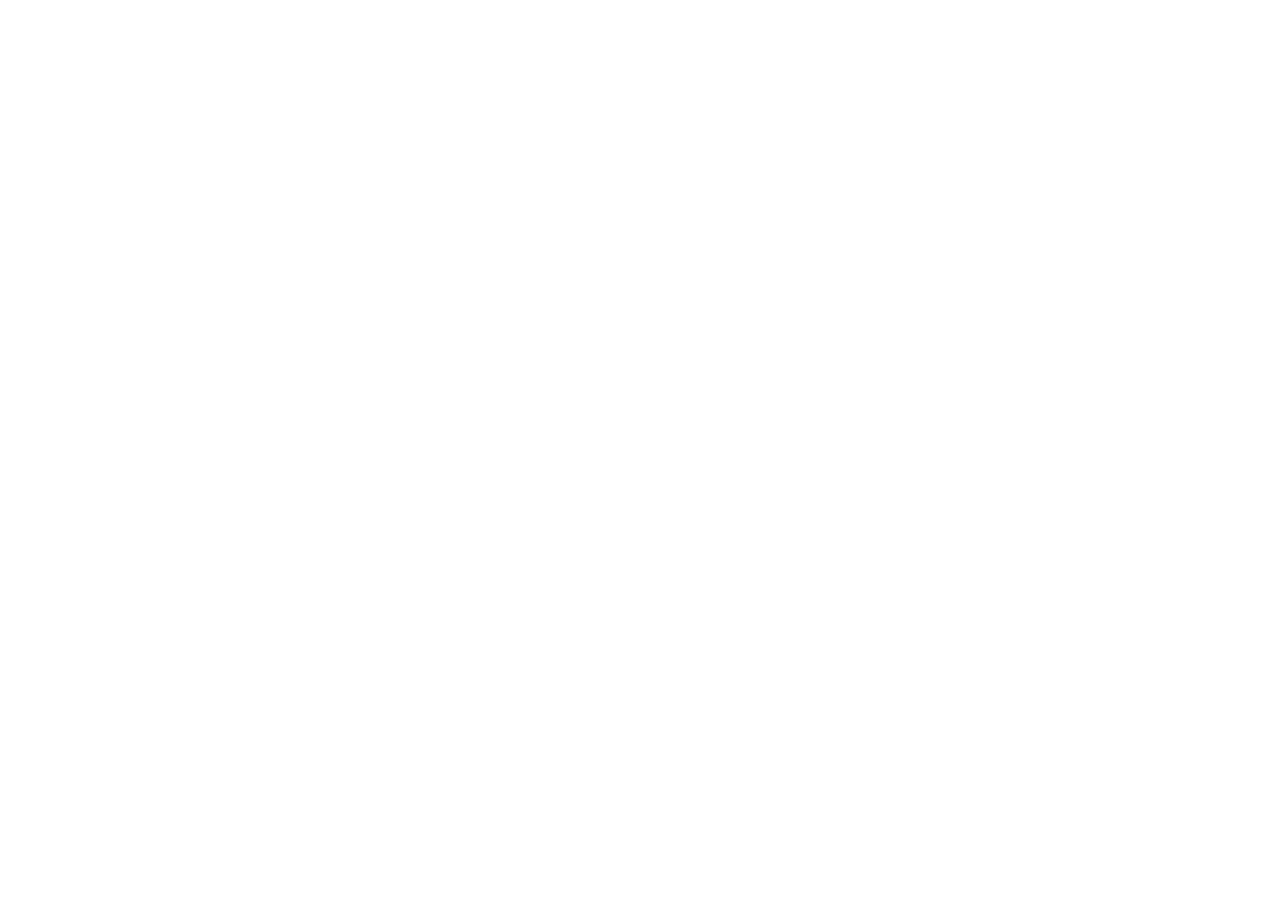
==== index.html @ 8b65d89d "added templates + attribution file" ====
<!DOCTYPE html>
<html lang="en">
<head>
	<meta charset="UTF-8">
	<meta name="viewport" content="width=device-width, initial-scale=1.0" />
	<meta name="author" content="F3GR" />
	<meta name="description" content="Personal portfolio" />
	<link href="./reset.css" rel="stylesheet" />
	<link href="./style.css" rel="stylesheet" />
	<title>Library</title>
</head>
<body>
	<header>
	<nav>
		<ul></ul>
	</nav>
	</header>
	<main>
		<aside class="left"></aside>
		<article>
			<section></section>
			<section></section>
			<section></section>
		</article>
		<aside class="right"></aside>
	</main>
	<footer></footer>
	<script></script>
</body>
</html>
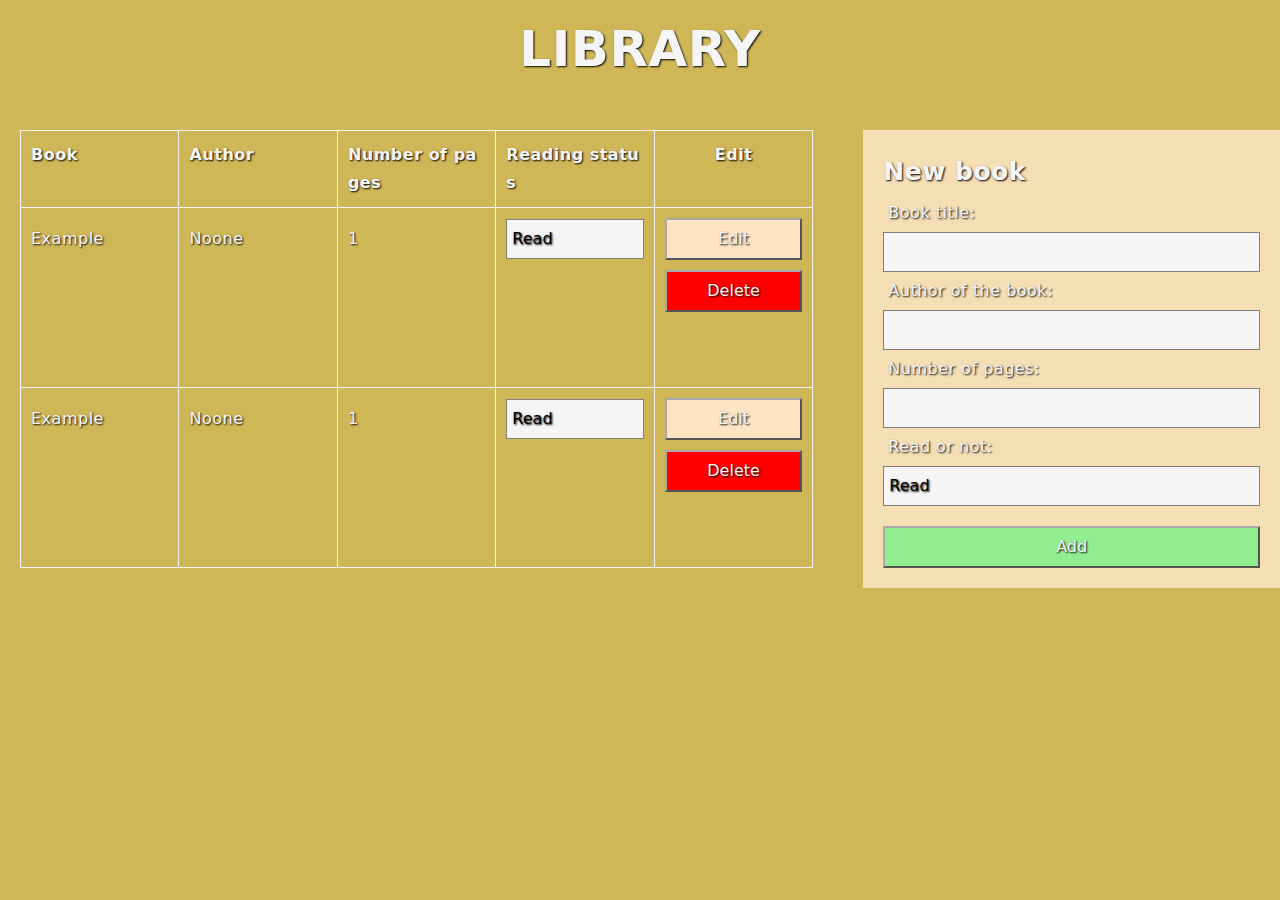
==== commit ddc8a854: "finished layout" ====
--- a/index.html
+++ b/index.html
@@ -7,24 +7,82 @@
 	<meta name="description" content="Personal portfolio" />
 	<link href="./reset.css" rel="stylesheet" />
 	<link href="./style.css" rel="stylesheet" />
+	<script src="./sourceCode.js"></script>
 	<title>Library</title>
 </head>
 <body>
 	<header>
-	<nav>
-		<ul></ul>
-	</nav>
+		<h1>LIBRARY</h1>
 	</header>
 	<main>
-		<aside class="left"></aside>
-		<article>
-			<section></section>
-			<section></section>
-			<section></section>
-		</article>
-		<aside class="right"></aside>
+		<table>
+			<thead>
+				<tr>
+				  <th class="title">Book</th>
+				  <th class="author">Author</th>
+				  <th class="pages">Number of pages</th>
+				  <th class="read-status">Reading status</th>
+				  <th class="edit">Edit</th>
+				</tr>
+			  </thead>
+			  <tbody>
+				<tr class="row" data-number="1">
+					<td class="title">Example</td>
+					<td class="author">Noone</td>
+					<td class="pages">1</td>
+					<td class="read-box">
+						<select id='read-status' name='read-status'>
+						  <option value='true'>Read</option>
+						  <option value='false'>Unread</option>
+						</select>
+					</td>
+					<td class="options">
+						<button class="edit">Edit</button>
+						<button class="delete">Delete</button>
+					</td>
+				</tr>
+				<tr class="row" data-number="1">
+					<td class="title">Example</td>
+					<td class="author">Noone</td>
+					<td class="pages">1</td>
+					<td class="read-box">
+						<select id='read-status' name='read-status'>
+						  <option value='true'>Read</option>
+						  <option value='false'>Unread</option>
+						</select>
+					</td>
+					<td class="options">
+						<button class="edit">Edit</button>
+						<button class="delete">Delete</button>
+					</td>
+				</tr>
+			  </tbody>
+		</table>
 	</main>
-	<footer></footer>
-	<script></script>
+	<aside>
+		<form>
+			<h2>New book</h2>
+			  <div>
+				<label for="title">Book title: </label>
+				<input id="title" name="title" type="text" required />
+			  </div>
+			  <div>
+				<label for="author">Author of the book: </label>
+				<input id="author" name="author" type="text" required />
+			  </div>
+			  <div>
+				<label for="pages">Number of pages: </label>
+				<input id="pages" name="pages" type="number" required />
+			  </div>
+			  <div>
+				<label for="read-status">Read or not: </label>
+				<select id='read-status' name='read-status' required>
+					<option value='true'>Read</option>
+					<option value='false'>Unread</option>
+				</select>
+			  </div>
+			  <button>Add</button>
+		  </form>
+	</aside>
 </body>
 </html>
--- a/style.css
+++ b/style.css
@@ -0,0 +1,130 @@
+body {
+    background-color: rgb(207, 183, 88);
+    display: grid;
+    grid-template-columns: 2fr 1fr;
+    grid-template-rows: 10rem 1fr;
+    gap: 3rem;
+}
+
+body > * {
+    display: grid;
+    padding: 2rem;
+}
+
+* {
+    color: whitesmoke;
+    text-shadow: 1px 1px 2px black;
+}
+
+header {
+    grid-area: 1 / 1 / 2 / 3;
+    place-content: center;
+}
+
+header h1 {
+    margin: 0;
+    font-size: 5rem;
+}
+
+main {
+    grid-area: 2 / 1 / 3 / 2;
+    padding-top: 0;
+}
+
+table {
+    margin-top: 0;
+    table-layout: fixed;
+    width: 100%;
+}
+
+button {
+    border-color: darkgray;
+}
+
+th, td {
+    padding: 1rem;
+    word-break: break-all;
+    max-width: 15rem;
+}
+
+th {
+    text-align: left;
+}
+
+th:last-of-type {
+    text-align: center;
+}
+
+td, th {
+    border: 1px solid whitesmoke;
+}
+
+tr > td:nth-child(4) {
+    text-align: center;
+}
+
+select, option {
+    color: black;
+}
+
+.options .edit {
+    background-color: bisque;
+}
+
+.options .delete {
+    background-color: red;
+}
+
+.options button {
+    margin-bottom: 1rem;
+    display: flex;
+    justify-content: center;
+    align-items: center;
+}
+
+.options {
+    padding-bottom: 0;
+}
+
+aside {
+    grid-area: 2 / 2 / 3 / 3;
+    background-color: wheat;
+}
+
+aside h2, aside form {
+    margin: 0;
+}
+
+input[type='text'], input[type='number'] {
+    background-color: whitesmoke;
+    border: 1px solid gray;
+    border-radius: 0;
+}
+
+#pages::-webkit-inner-spin-button,
+#pages::-webkit-outer-spin-button {
+  -webkit-appearance: none;
+}
+
+#read-status {
+    border-radius: 0;
+    background-color: whitesmoke;
+    border: 1px solid gray;
+    border-radius: 0;
+}
+
+aside button {
+    margin-top: 2rem;
+    background-color: lightgreen;
+    display: flex;
+    justify-content: center;
+    align-items: center;
+}
+
+form input {
+    color: black;
+}
+
+select {
+    appearance: none;
+}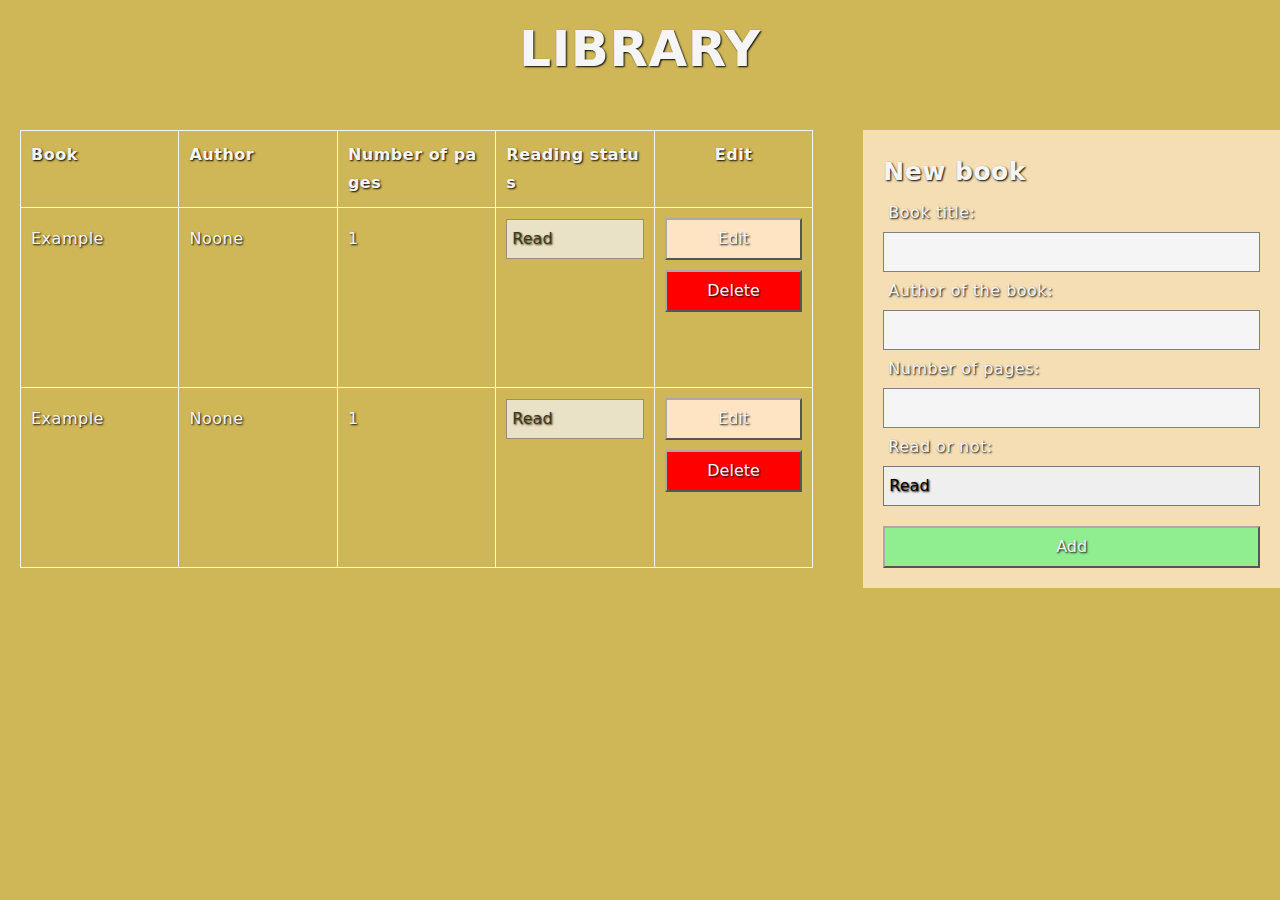
==== commit aaa65a9d: "added book constructor" ====
--- a/index.html
+++ b/index.html
@@ -7,7 +7,6 @@
 	<meta name="description" content="Personal portfolio" />
 	<link href="./reset.css" rel="stylesheet" />
 	<link href="./style.css" rel="stylesheet" />
-	<script src="./sourceCode.js"></script>
 	<title>Library</title>
 </head>
 <body>
@@ -31,9 +30,9 @@
 					<td class="author">Noone</td>
 					<td class="pages">1</td>
 					<td class="read-box">
-						<select id='read-status' name='read-status'>
-						  <option value='true'>Read</option>
-						  <option value='false'>Unread</option>
+						<select id='read-status' name='read-status' disabled>
+						  <option value='read'>Read</option>
+						  <option value='unread'>Unread</option>
 						</select>
 					</td>
 					<td class="options">
@@ -46,9 +45,9 @@
 					<td class="author">Noone</td>
 					<td class="pages">1</td>
 					<td class="read-box">
-						<select id='read-status' name='read-status'>
-						  <option value='true'>Read</option>
-						  <option value='false'>Unread</option>
+						<select id='read-status' name='read-status' disabled>
+						  <option value='read'>Read</option>
+						  <option value='unread'>Unread</option>
 						</select>
 					</td>
 					<td class="options">
@@ -75,14 +74,15 @@
 				<input id="pages" name="pages" type="number" required />
 			  </div>
 			  <div>
-				<label for="read-status">Read or not: </label>
-				<select id='read-status' name='read-status' required>
-					<option value='true'>Read</option>
-					<option value='false'>Unread</option>
+				<label for="read">Read or not: </label>
+				<select id='read' name='read' required>
+					<option value='read'>Read</option>
+					<option value='unread'>Unread</option>
 				</select>
 			  </div>
 			  <button>Add</button>
 		  </form>
 	</aside>
 </body>
+<script src="./sourceCode.js"></script>
 </html>
--- a/style.css
+++ b/style.css
@@ -6,7 +6,7 @@
     gap: 3rem;
 }
 
-body > * {
+header, main, aside {
     display: grid;
     padding: 2rem;
 }
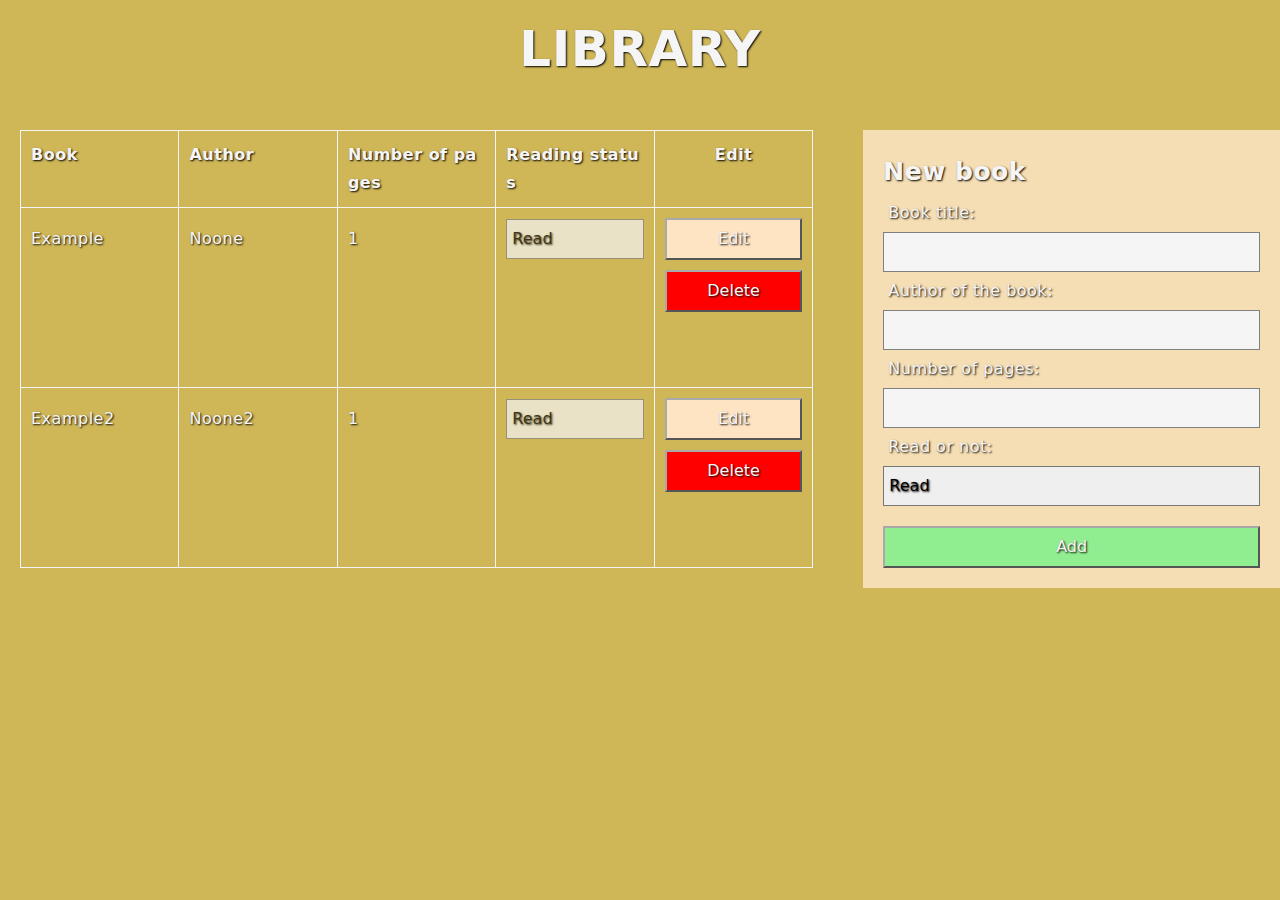
==== commit 98b731eb: "added remove functionality" ====
--- a/index.html
+++ b/index.html
@@ -25,7 +25,7 @@
 				</tr>
 			  </thead>
 			  <tbody>
-				<tr class="row" data-number="1">
+				<tr class="row" data-number="0">
 					<td class="title">Example</td>
 					<td class="author">Noone</td>
 					<td class="pages">1</td>
@@ -41,8 +41,8 @@
 					</td>
 				</tr>
 				<tr class="row" data-number="1">
-					<td class="title">Example</td>
-					<td class="author">Noone</td>
+					<td class="title">Example2</td>
+					<td class="author">Noone2</td>
 					<td class="pages">1</td>
 					<td class="read-box">
 						<select id='read-status' name='read-status' disabled>
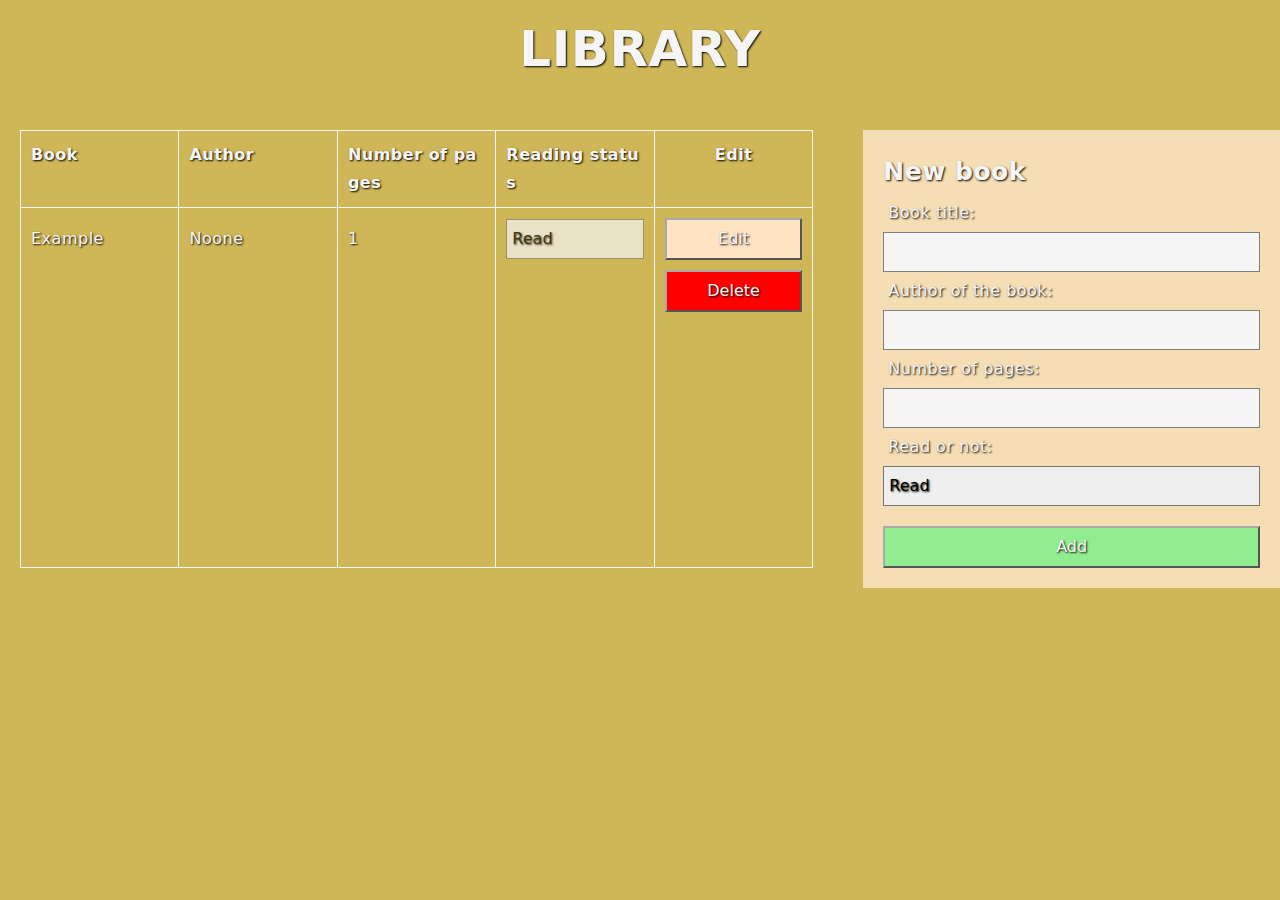
==== commit 30566d7b: "added form submit" ====
--- a/index.html
+++ b/index.html
@@ -28,21 +28,6 @@
 				<tr class="row" data-number="0">
 					<td class="title">Example</td>
 					<td class="author">Noone</td>
-					<td class="pages">1</td>
-					<td class="read-box">
-						<select id='read-status' name='read-status' disabled>
-						  <option value='read'>Read</option>
-						  <option value='unread'>Unread</option>
-						</select>
-					</td>
-					<td class="options">
-						<button class="edit">Edit</button>
-						<button class="delete">Delete</button>
-					</td>
-				</tr>
-				<tr class="row" data-number="1">
-					<td class="title">Example2</td>
-					<td class="author">Noone2</td>
 					<td class="pages">1</td>
 					<td class="read-box">
 						<select id='read-status' name='read-status' disabled>
--- a/style.css
+++ b/style.css
@@ -57,6 +57,10 @@
 
 td, th {
     border: 1px solid whitesmoke;
+}
+
+td[contenteditable='true'] {
+    border: 5px solid bisque;
 }
 
 tr > td:nth-child(4) {
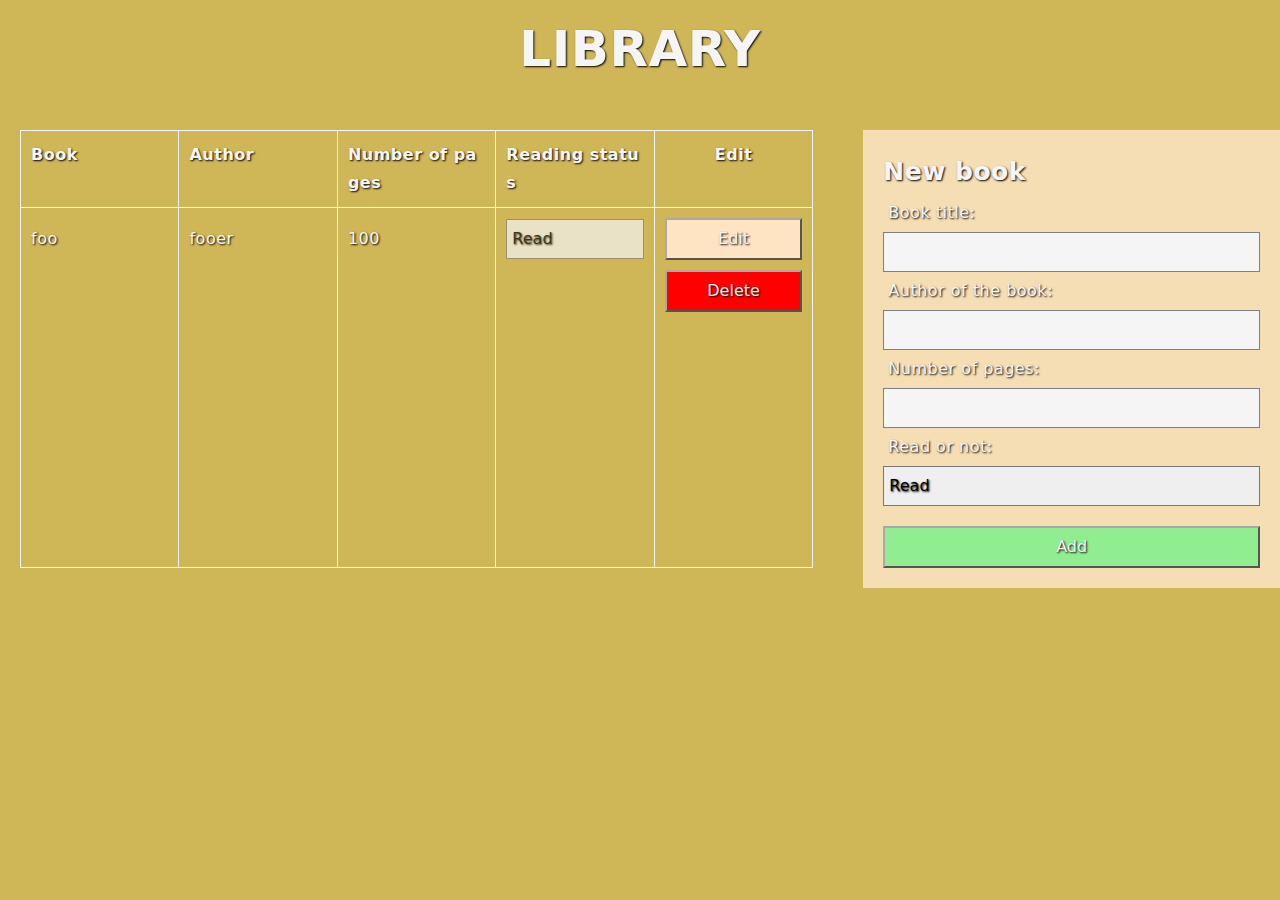
==== commit 4cb2276a: "finished with functionality" ====
--- a/index.html
+++ b/index.html
@@ -25,21 +25,6 @@
 				</tr>
 			  </thead>
 			  <tbody>
-				<tr class="row" data-number="0">
-					<td class="title">Example</td>
-					<td class="author">Noone</td>
-					<td class="pages">1</td>
-					<td class="read-box">
-						<select id='read-status' name='read-status' disabled>
-						  <option value='read'>Read</option>
-						  <option value='unread'>Unread</option>
-						</select>
-					</td>
-					<td class="options">
-						<button class="edit">Edit</button>
-						<button class="delete">Delete</button>
-					</td>
-				</tr>
 			  </tbody>
 		</table>
 	</main>
@@ -68,6 +53,6 @@
 			  <button>Add</button>
 		  </form>
 	</aside>
+	<script src="./sourceCode.js"></script>
 </body>
-<script src="./sourceCode.js"></script>
 </html>
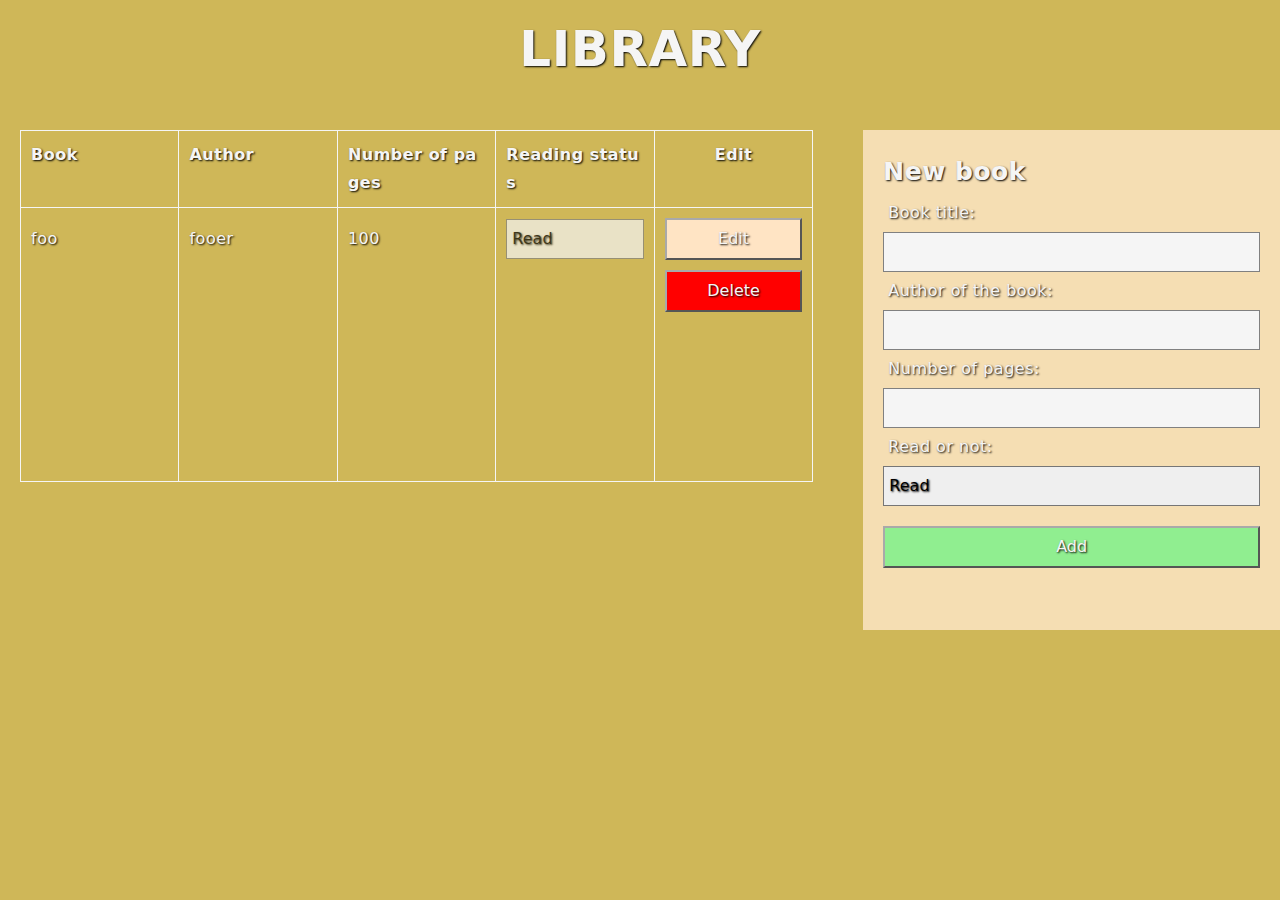
==== commit a2c4fbae: "final layout changes" ====
--- a/index.html
+++ b/index.html
@@ -27,6 +27,7 @@
 			  <tbody>
 			  </tbody>
 		</table>
+		<div></div>
 	</main>
 	<aside>
 		<form>
--- a/style.css
+++ b/style.css
@@ -2,7 +2,7 @@
     background-color: rgb(207, 183, 88);
     display: grid;
     grid-template-columns: 2fr 1fr;
-    grid-template-rows: 10rem 1fr;
+    grid-template-rows: 10rem 50rem 1fr;
     gap: 3rem;
 }
 
@@ -27,14 +27,15 @@
 }
 
 main {
-    grid-area: 2 / 1 / 3 / 2;
+    grid-area: 2 / 1 / 4 / 2;
     padding-top: 0;
 }
 
 table {
     margin-top: 0;
-    table-layout: fixed;
     width: 100%;
+    overflow-y: auto;
+    height: auto;
 }
 
 button {
@@ -44,7 +45,13 @@
 th, td {
     padding: 1rem;
     word-break: break-all;
-    max-width: 15rem;
+    width: 15rem;
+    max-height: fit-content;
+    white-space: normal;
+}
+
+th {
+    height: 5rem;
 }
 
 th {
@@ -61,6 +68,11 @@
 
 td[contenteditable='true'] {
     border: 5px solid bisque;
+    max-width: 15rem;
+    max-height: 15rem;
+    white-space: normal;
+    max-height: none;
+    overflow: auto;
 }
 
 tr > td:nth-child(4) {
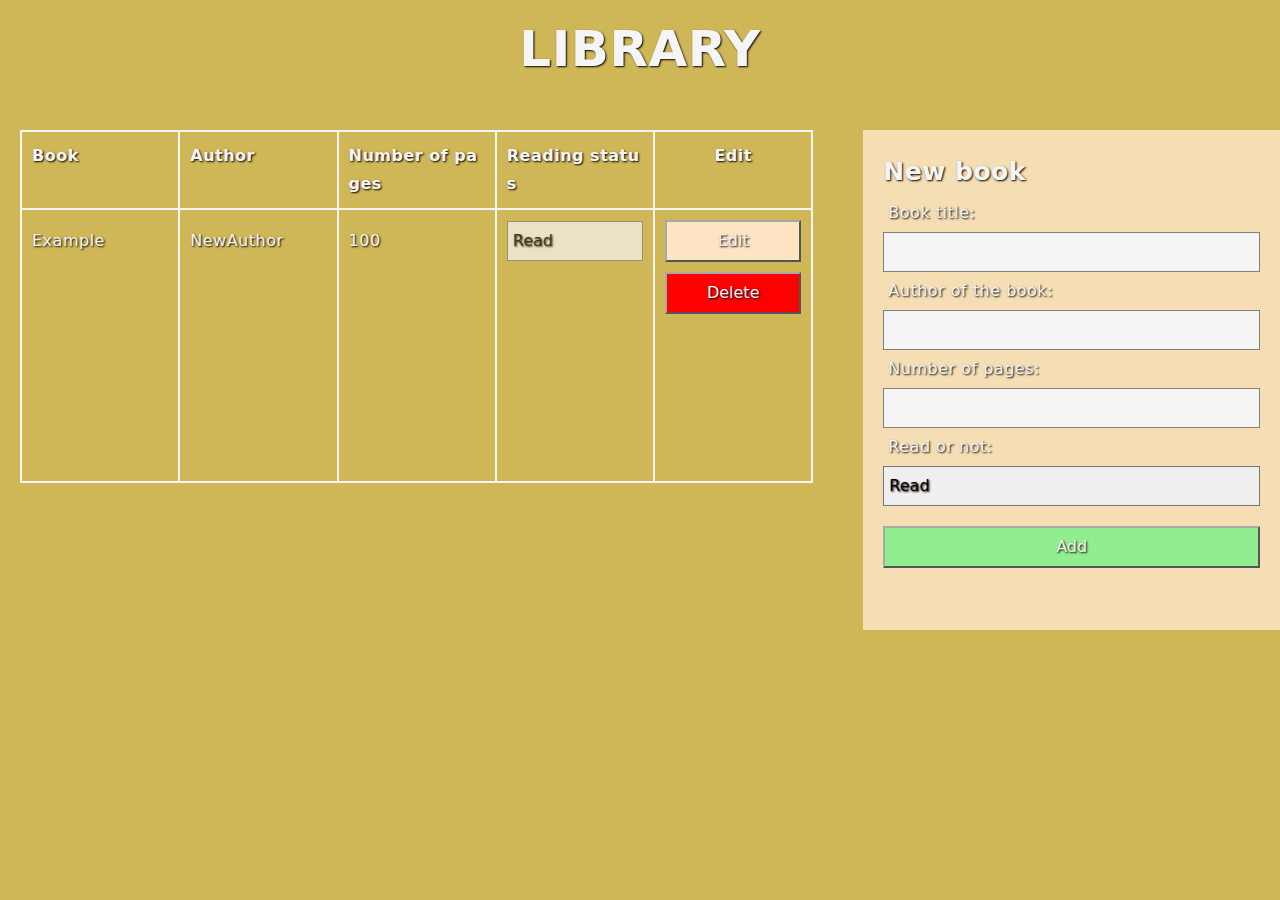
==== commit fe1fa29d: "added functionality on duplicates" ====
--- a/index.html
+++ b/index.html
@@ -7,6 +7,7 @@
 	<meta name="description" content="Personal portfolio" />
 	<link href="./reset.css" rel="stylesheet" />
 	<link href="./style.css" rel="stylesheet" />
+	<link href="./books-2022463.svg" rel="icon" type="image/png" />
 	<title>Library</title>
 </head>
 <body>
--- a/style.css
+++ b/style.css
@@ -63,10 +63,10 @@
 }
 
 td, th {
-    border: 1px solid whitesmoke;
+    border: 2px solid whitesmoke;
 }
 
-td[contenteditable='true'] {
+td[contenteditable='true'], td.editable {
     border: 5px solid bisque;
     max-width: 15rem;
     max-height: 15rem;
